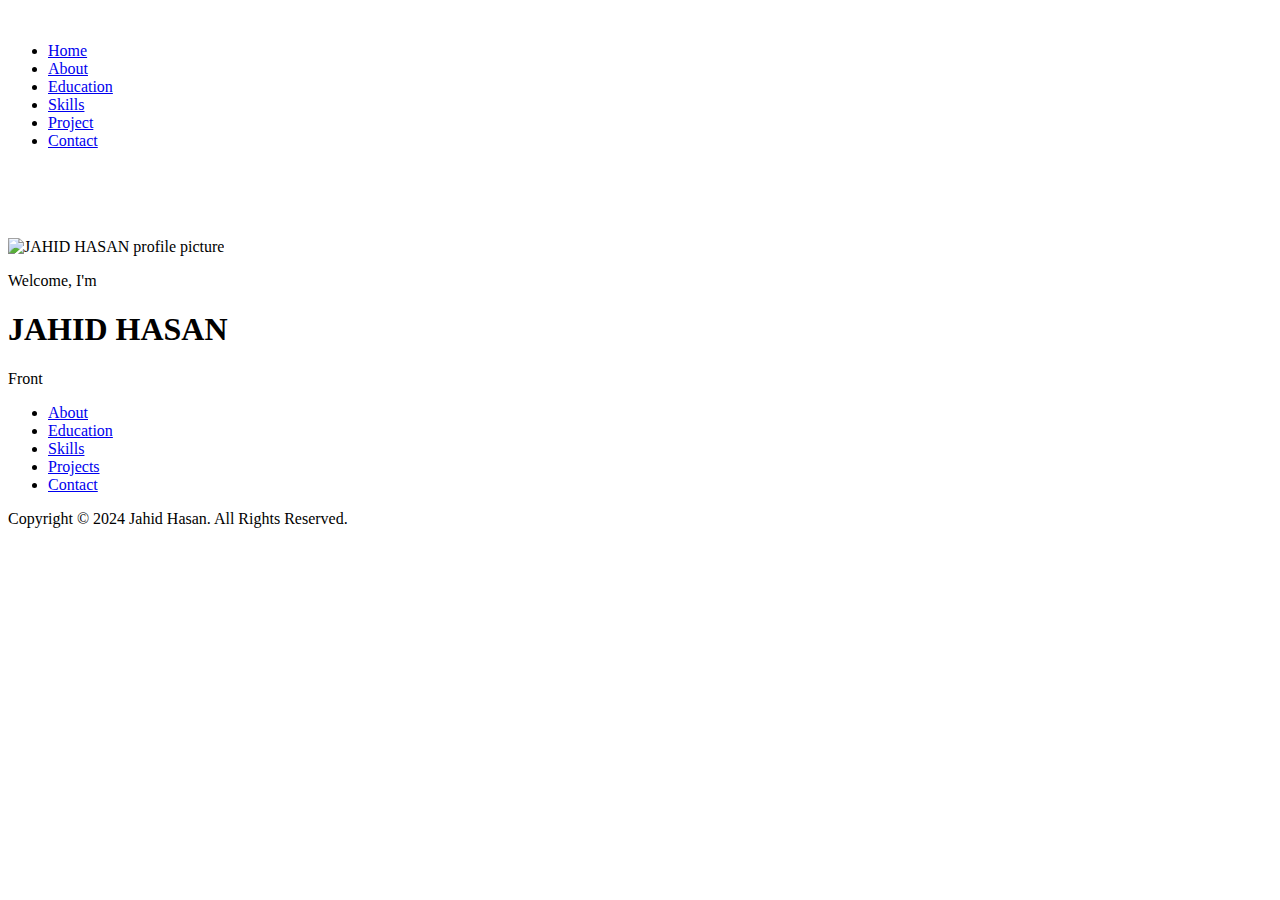
==== index.html @ c3b8c98c "Add files via upload" ====
<!DOCTYPE html>
<html lang="en">

<head>
    <meta charset="UTF-8" />
    <meta http-equiv="X-UA-Compatible" content="IE=edge" />
    <meta name="viewport" content="width=device-width, initial-scale=1.0" />
    <link rel="icon" type="image/png" href="assets/logo.png">
    <title>My Portfolio - Home</title>
    <link rel="stylesheet" href="css/nev.css">
    <link rel="stylesheet" href="css/style.css" />
    <link rel="stylesheet" href="css/mediaqueries.css" />
    <link rel="stylesheet" href="css/animation.css">
</head>

<body>
    <header class="l-header">
        <nav class="nav bd-grid">
            <div>
                <img clas="logo" width="50px" src="assets/logo.gif" alt="">
                <a href="index.html" class="nav__logo"> </a>
            </div>

            <div class="nav__menu" id="nav-menu">
                <ul class="nav__list">
                    <li class="nav__item"><a href="index.html" class="nav__link active-link">Home</a></li>
                    <li class="nav__item"><a href="about.html" class="nav__link">About</a></li>
                    <li class="nav__item"><a href="edu.html" class="nav__link">Education</a></li>
                    <li class="nav__item"><a href="skill.html" class="nav__link">Skills</a></li>
                    <li class="nav__item"><a href="projects.html" class="nav__link">Project</a></li>
                    <li class="nav__item"><a href="contact.html" class="nav__link">Contact</a></li>
                </ul>
            </div>
            <div class="nav__toggle" id="nav-toggle">
                <i class='bx bx-menu'></i>
            </div>
        </nav>
    </header>
    <br><br><br><br>


    <!-- Content for Home Page -->
    <section id="profile" class="hidden">
        <div class="section__pic-container">
            <img src="./assets/profile-pic-circular.png" alt="JAHID HASAN profile picture" />
        </div>
        <div class="section__text">
            <p class="section__text__p1">Welcome, I'm</p>
            <h1 class="title">JAHID HASAN</h1>
            <p class="section__text__p2" id="job-title">Frontend Developer</p>
        </div>
    </section>

    <footer class="hidden">
        <nav>
            <div class="nav-links-container">
                <ul class="nav-links">
                    <li><a href="about.html">About</a></li>
                    <li><a href="edu.html">Education</a></li>
                    <li><a href="skills.html">Skills</a></li>
                    <li><a href="projects.html">Projects</a></li>
                    <li><a href="contact.html">Contact</a></li>
                </ul>
            </div>
        </nav>
        <p>Copyright &#169; 2024 Jahid Hasan. All Rights Reserved.</p>
    </footer>
    <script src="script.js"></script>
</body>

</html>
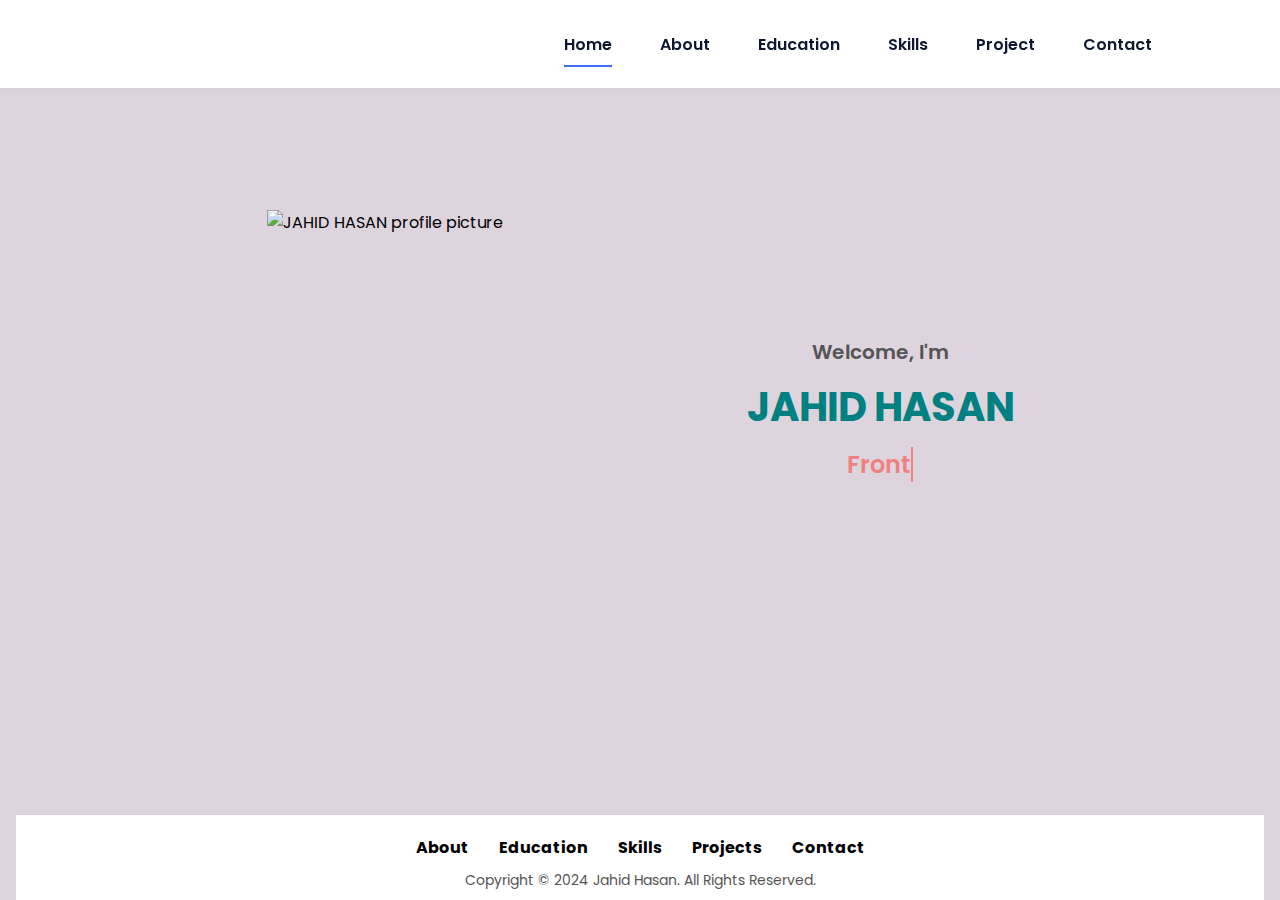
==== commit 727b9294: "Update index.html" ====
--- a/index.html
+++ b/index.html
@@ -5,12 +5,12 @@
     <meta charset="UTF-8" />
     <meta http-equiv="X-UA-Compatible" content="IE=edge" />
     <meta name="viewport" content="width=device-width, initial-scale=1.0" />
-    <link rel="icon" type="image/png" href="assets/logo.png">
+    <link rel="icon" type="image/png" href="logo.png">
     <title>My Portfolio - Home</title>
-    <link rel="stylesheet" href="css/nev.css">
-    <link rel="stylesheet" href="css/style.css" />
-    <link rel="stylesheet" href="css/mediaqueries.css" />
-    <link rel="stylesheet" href="css/animation.css">
+    <link rel="stylesheet" href="nev.css">
+    <link rel="stylesheet" href="style.css" />
+    <link rel="stylesheet" href="mediaqueries.css" />
+    <link rel="stylesheet" href="animation.css">
 </head>
 
 <body>
@@ -68,4 +68,4 @@
     <script src="script.js"></script>
 </body>
 
-</html>+</html>
--- a/nev.css
+++ b/nev.css
@@ -0,0 +1,173 @@
+/*===== GOOGLE FONTS =====*/
+
+@import url("https://fonts.googleapis.com/css2?family=Poppins:wght@400;600;700&display=swap");
+
+/*===== VARIABLES CSS =====*/
+
+:root {
+    --header-height: 4rem;
+    --font-semi: 600;
+    /*===== Colores =====*/
+    /*Purple 260 - Red 355 - Blue 224 - Pink 340*/
+    /* HSL color mode */
+    --hue-color: 224;
+    --first-color: hsl(var(--hue-color), 89%, 60%);
+    --second-color: hsl(var(--hue-color), 56%, 12%);
+    /*===== Fuente y tipografia =====*/
+    --body-font: "Poppins", sans-serif;
+    --big-font-size: 2rem;
+    --h2-font-size: 1.25rem;
+    --normal-font-size: .938rem;
+    --smaller-font-size: .75rem;
+    /*===== Margenes =====*/
+    --mb-2: 1rem;
+    --mb-4: 2rem;
+    --mb-5: 2.5rem;
+    --mb-6: 3rem;
+    /*===== z index =====*/
+    --z-back: -10;
+    --z-fixed: 100;
+}
+
+@media screen and (min-width: 968px) {
+     :root {
+        --big-font-size: 3.5rem;
+        --h2-font-size: 2rem;
+        --normal-font-size: 1rem;
+        --smaller-font-size: .875rem;
+    }
+}
+
+ul {
+    margin: 0;
+    padding: 0;
+    list-style: none;
+}
+
+
+/*===== LAYOUT =====*/
+
+.bd-grid {
+    max-width: 1024px;
+    display: grid;
+    margin-left: var(--mb-2);
+    margin-right: var(--mb-2);
+}
+
+.l-header {
+    width: 100%;
+    position: fixed;
+    top: 0;
+    left: 0;
+    z-index: var(--z-fixed);
+    background-color: #fff;
+    box-shadow: 0 1px 4px rgba(146, 161, 176, 0.15);
+}
+
+
+/*===== NAV =====*/
+
+.nav {
+    height: var(--header-height);
+    display: flex;
+    justify-content: space-between;
+    align-items: center;
+    font-weight: var(--font-semi);
+}
+
+@media screen and (max-width: 767px) {
+    .nav__menu {
+        position: fixed;
+        top: var(--header-height);
+        right: -100%;
+        width: 80%;
+        height: 100%;
+        padding: 2rem;
+        background-color: var(--second-color);
+        transition: 0.5s;
+    }
+}
+
+.nav__item {
+    margin-bottom: var(--mb-4);
+}
+
+.nav__link {
+    position: relative;
+    color: #fff;
+}
+
+.nav__link:hover {
+    position: relative;
+}
+
+.nav__link:hover::after {
+    position: absolute;
+    content: "";
+    width: 100%;
+    height: 0.18rem;
+    left: 0;
+    top: 2rem;
+    background-color: var(--first-color);
+}
+
+.nav__logo {
+    color: var(--second-color);
+    font-size: 20px;
+}
+
+.nav__toggle {
+    color: var(--second-color);
+    font-size: 1.5rem;
+    cursor: pointer;
+}
+
+
+/*Active menu*/
+
+.active-link::after {
+    position: absolute;
+    content: "";
+    width: 100%;
+    height: 0.18rem;
+    left: 0;
+    top: 2rem;
+    background-color: var(--first-color);
+}
+
+
+/*=== Show menu ===*/
+
+.show {
+    right: 0;
+}
+
+
+/* ===== MEDIA QUERIES=====*/
+
+@media screen and (min-width: 768px) {
+    .nav {
+        height: calc(var(--header-height) + 1.5rem);
+    }
+    .nav__list {
+        display: flex;
+        padding-top: 0;
+    }
+    .nav__item {
+        margin-left: var(--mb-6);
+        margin-bottom: 0;
+    }
+    .nav__toggle {
+        display: none;
+    }
+    .nav__link {
+        color: var(--second-color);
+    }
+}
+
+@media screen and (min-width: 992px) {
+    .bd-grid {
+        margin-left: auto;
+        margin-right: auto;
+    }
+}--- a/style.css
+++ b/style.css
@@ -0,0 +1,611 @@
+/* GENERAL */
+
+@import url("https://fonts.googleapis.com/css2?family=Poppins:wght@300;400;500;600&display=swap");
+* {
+    margin: 0;
+    padding: 0;
+}
+
+body {
+    font-family: "Poppins", sans-serif;
+    background-color: #DED4DE;
+}
+
+body {
+    background-image: url('/assets/beams-home@95.jpg');
+    background-size: cover;
+    /* This ensures the image covers the entire background */
+    background-position: center;
+    background-repeat: no-repeat;
+    background-attachment: fixed;
+    /* This makes the background stay in place while scrolling */
+}
+
+html {
+    scroll-behavior: smooth;
+}
+
+p {
+    color: rgb(85, 85, 85);
+}
+
+
+/* TRANSITION */
+
+a,
+.btn {
+    transition: all 300ms ease;
+}
+
+
+/* DESKTOP NAV */
+
+a {
+    color: black;
+    text-decoration: none;
+    text-decoration-color: white;
+}
+
+.logo {
+    display: flex;
+    flex-direction: column;
+    align-items: center;
+    justify-content: center;
+    text-align: center;
+    font-size: 24px;
+    font-weight: bold;
+}
+
+.logo {
+    display: flex;
+    flex-direction: column;
+    align-items: center;
+    justify-content: center;
+    text-align: center;
+    font-size: 24px;
+    font-weight: bold;
+}
+
+.logo img {
+    margin-bottom: 10px;
+}
+
+.logo h1 {
+    margin: 0;
+    font-size: 30px;
+    background: linear-gradient(90deg, #c52d2d, #f7d1b5);
+    background-clip: text;
+    /* Standard property */
+    -webkit-background-clip: text;
+    /* Vendor-prefixed property for compatibility */
+    color: transparent;
+}
+
+#socials-container-home {
+    display: flex;
+    gap: 20px;
+    /* Adjust the gap as needed */
+    justify-content: center;
+    align-items: center;
+    margin-top: 20px;
+    /* Add margin to create space above */
+}
+
+
+/* Icon styling */
+
+.icon-home {
+    width: 40px;
+    height: 40px;
+    border-radius: 50%;
+    cursor: pointer;
+}
+
+
+/* SECTIONS */
+
+section {
+    padding-top: 4vh;
+    height: 96vh;
+    margin: 0 10rem 100px;
+    /* Add bottom margin */
+    box-sizing: border-box;
+    min-height: fit-content;
+}
+
+.section-container {
+    display: flex;
+}
+
+.section-container {
+    gap: 4rem;
+    height: 80%;
+}
+
+
+/* PROFILE SECTION */
+
+#profile {
+    display: flex;
+    justify-content: center;
+    gap: 5rem;
+    height: 80vh;
+}
+
+.section__pic-container {
+    display: flex;
+    height: 400px;
+    width: 400px;
+    margin: auto 0;
+}
+
+.section__text {
+    align-self: center;
+    text-align: center;
+}
+
+.section__text p {
+    font-weight: 600;
+}
+
+.section__text__p1 {
+    text-align: center;
+}
+
+.section__text__p2 {
+    font-size: 1.75rem;
+    margin-bottom: 1rem;
+}
+
+.title {
+    font-size: 3rem;
+    text-align: center;
+}
+
+
+/* BUTTONS */
+
+.btn-container {
+    display: flex;
+    justify-content: center;
+    gap: 1rem;
+}
+
+.btn {
+    font-weight: 600;
+    transition: all 300ms ease;
+    padding: 1rem;
+    width: 8rem;
+    border-radius: 2rem;
+}
+
+.btn-color-1,
+.btn-color-2 {
+    border: rgb(53, 53, 53) 0.1rem solid;
+}
+
+.btn-color-1:hover,
+.btn-color-2:hover {
+    cursor: pointer;
+}
+
+.btn-color-1,
+.btn-color-2:hover {
+    background: rgb(53, 53, 53);
+    color: white;
+}
+
+.btn-color-1:hover {
+    background: rgb(0, 0, 0);
+}
+
+.btn-color-2 {
+    background: none;
+}
+
+.btn-color-2:hover {
+    border: rgb(255, 255, 255) 0.1rem solid;
+}
+
+.btn-container {
+    gap: 1rem;
+}
+
+
+/* ABOUT SECTION */
+
+
+/* Ensure main content takes the available space */
+
+html,
+body {
+    height: 100%;
+    display: flex;
+    flex-direction: column;
+    margin: 0;
+}
+
+main {
+    flex: 1;
+    padding-bottom: 50px;
+    /* Ensure there's enough space between main content and footer */
+}
+
+
+/* #about section */
+
+#about {
+    position: relative;
+}
+
+.about-containers-exp {
+    gap: 1rem;
+    margin-bottom: 2rem;
+    margin-top: 2rem;
+}
+
+.about-containers-exp {
+    display: flex;
+}
+
+.about-pic {
+    border-radius: 2rem;
+}
+
+.icon-arrow {
+    position: absolute;
+    right: 1rem;
+    width: 40px;
+    height: 40px;
+    border-radius: 50%;
+    cursor: pointer;
+}
+
+.details-container {
+    padding: 1.5rem;
+    flex: 1;
+    background: rgba(250, 203, 203, 0);
+    border-radius: 2rem;
+    border: rgb(53, 53, 53) 0.1rem solid;
+    border-color: rgb(163, 163, 163);
+    text-align: center;
+    background-color: #EFEAEF;
+}
+
+.title {
+    margin-bottom: 2rem;
+    /* Add margin to create space below the heading */
+}
+
+.section__pic-container {
+    height: 400px;
+    width: 400px;
+    margin: auto 0;
+}
+
+
+/* Education box */
+
+.education-box {
+    display: flex;
+    align-items: center;
+    margin-bottom: 20px;
+}
+
+
+/* Ensure icons and logos fit well */
+
+.icon {
+    width: 40px;
+    margin-right: 10px;
+}
+
+.school-logo {
+    width: 60px;
+    margin-right: 20px;
+}
+
+.education-details {
+    text-align: left;
+}
+
+.school-name {
+    font-size: 1.1em;
+    font-weight: bold;
+    color: #333;
+    text-decoration: none;
+}
+
+.degree,
+.result {
+    margin: 5px 0;
+    color: #666;
+}
+
+
+/* EXPERIENCE SECTION */
+
+#experience {
+    position: relative;
+}
+
+.experience-sub-title {
+    color: rgb(85, 85, 85);
+    font-weight: 600;
+    font-size: 1.75rem;
+}
+
+.experience-details-container {
+    display: flex;
+    justify-content: center;
+    flex-direction: column;
+}
+
+.about-containers-exp {
+    display: flex;
+}
+
+.about-containers-exp {
+    gap: 1.5rem;
+    margin-top: 2rem;
+}
+
+.details-container-exp {
+    padding: 1.5rem;
+    flex: 1;
+    background: rgba(250, 203, 203, 0);
+    border-radius: 2rem;
+    border: rgb(53, 53, 53) 0.1rem solid;
+    border-color: rgb(163, 163, 163);
+    text-align: center;
+    background-color: #EFEAEF;
+}
+
+.article-container {
+    display: flex;
+    text-align: initial;
+    flex-wrap: wrap;
+    flex-direction: row;
+    gap: 2.5rem;
+    justify-content: space-around;
+}
+
+article {
+    display: flex;
+    width: 10rem;
+    gap: 0.5rem;
+}
+
+article .icon {
+    cursor: default;
+}
+
+.icon {
+    width: 40px;
+    height: 40px;
+    border-radius: 50%;
+    cursor: pointer;
+}
+
+
+/* PROJECTS SECTION */
+
+#projects {
+    position: relative;
+}
+
+.project-details-container {
+    display: flex;
+    justify-content: center;
+    flex-direction: column;
+}
+
+.project-containers {
+    gap: 2rem;
+    margin-bottom: 2rem;
+    margin-top: 0rem;
+}
+
+.project-containers,
+.project-details-container {
+    display: flex;
+}
+
+.details-container-project {
+    border-color: rgb(163, 163, 163);
+    background: rgb(250, 250, 250);
+}
+
+.details-container-project {
+    padding: 1rem;
+    flex: 1;
+    background: rgba(250, 203, 203, 0);
+    border-radius: 2rem;
+    border: rgb(53, 53, 53) 0.1rem solid;
+    border-color: rgb(163, 163, 163);
+    text-align: center;
+    background-color: #EFEAEF;
+}
+
+.project-img {
+    border-radius: 2rem;
+    width: 90%;
+    height: 90%;
+}
+
+.project-title {
+    margin: 1rem;
+    color: black;
+}
+
+.project-btn {
+    color: black;
+    border-color: rgb(163, 163, 163);
+}
+
+
+/* CONTACT */
+
+#contact {
+    display: flex;
+    justify-content: center;
+    align-items: center;
+    flex-direction: column;
+}
+
+.contact-info-upper-container {
+    display: flex;
+    justify-content: center;
+    align-items: center;
+    /* Added this line to center align the elements */
+    border-radius: 2rem;
+    border: 0.1rem solid rgb(163, 163, 163);
+    background: rgb(250, 250, 250);
+    padding: 1.5rem;
+    margin-bottom: 1rem;
+    /* Added this line to provide some spacing */
+}
+
+.contact-info-container {
+    display: flex;
+    align-items: center;
+    justify-content: center;
+    gap: 0.5rem;
+    margin: 1rem;
+}
+
+.contact-info-container p {
+    font-size: larger;
+}
+
+.contact-icon {
+    cursor: default;
+}
+
+.email-icon {
+    height: 2.5rem;
+}
+
+h2 {
+    font-size: 2em;
+    text-align: center;
+    margin-bottom: 20px;
+    color: #333;
+}
+
+.form-container {
+    display: flex;
+    width: 100%;
+    max-width: 600px;
+    /* Added this line to limit the form width */
+    padding: 1rem;
+    /* Added this line to provide some padding */
+    border-radius: 1rem;
+    /* Added this line to round the edges */
+    background-color: #f9f9f9;
+    /* Added this line for a subtle background */
+}
+
+.form-group {
+    margin-bottom: 20px;
+}
+
+label {
+    font-weight: bold;
+    display: block;
+    margin-bottom: 5px;
+    color: #555;
+}
+
+.form-control {
+    width: 500px;
+    padding: 10px;
+    font-size: 1em;
+    border-radius: 5px;
+    transition: border-color 0.3s;
+}
+
+.form-control:focus {
+    outline: none;
+    border-color: #3498db;
+}
+
+textarea {
+    resize: vertical;
+}
+
+.btn-submit {
+    transition: all 300ms ease;
+    display: flex;
+    justify-content: center;
+    font-weight: 600;
+    padding: 1rem;
+    width: 8rem;
+    border-radius: 2rem;
+    border: 0.1rem solid rgb(53, 53, 53);
+    cursor: pointer;
+}
+
+.btn-submit:hover {
+    background: rgb(53, 53, 53);
+    color: white;
+}
+
+
+/* FOOTER SECTION */
+
+footer {
+    height: 5vh;
+    margin: 0 1rem;
+    background-color: #532355;
+}
+
+footer p {
+    text-align: center;
+}
+
+
+/* Footer */
+
+footer {
+    background-color: #ffffff;
+    color: #F7F7F7;
+    text-align: center;
+    padding: 20px 0;
+    clear: both;
+    position: relative;
+}
+
+footer nav {
+    margin-bottom: 10px;
+}
+
+footer nav ul {
+    display: flex;
+    justify-content: center;
+    padding: 0;
+    list-style: none;
+}
+
+footer nav ul li {
+    margin: 0 15px;
+    /* Adjust spacing between links */
+}
+
+footer nav ul li a {
+    color: #000000;
+    /* Soft Grey */
+    text-decoration: none;
+    font-weight: bold;
+}
+
+footer nav ul li a:hover {
+    color: #F08080;
+    /* Light Coral */
+}
+
+footer p {
+    margin: 0;
+    font-size: 0.875rem;
+    /* Slightly smaller text for the copyright line */
+}--- a/mediaqueries.css
+++ b/mediaqueries.css
@@ -0,0 +1,127 @@
+@media screen and (max-width: 1400px) {
+  #profile {
+    height: 83vh;
+    margin-bottom: 6rem;
+  }
+
+  .about-containers {
+    flex-wrap: wrap;
+  }
+
+  #contact,
+  #projects {
+    height: fit-content;
+  }
+}
+
+@media screen and (max-width: 1000px) {
+  #desktop-nav {
+    display: none;
+  }
+
+  #hamburger-nav {
+    display: flex;
+  }
+
+  #experience,
+  .experience-details-container {
+    margin-top: 2rem;
+  }
+
+  #profile,
+  .section-container {
+    display: block;
+  }
+
+  .arrow {
+    display: none;
+  }
+
+  section,
+  .section-container {
+    height: fit-content;
+  }
+
+  section {
+    margin: 0 5%;
+  }
+
+  .section__pic-container {
+    width: 275px;
+    height: 275px;
+    margin: 0 auto 2rem;
+  }
+
+  .about-containers {
+    margin-top: 0;
+  }
+}
+
+@media screen and (max-width: 600px) {
+
+  #contact,
+  footer {
+    height: 40vh;
+  }
+
+  #profile {
+    height: 83vh;
+    margin-bottom: 0;
+  }
+
+  article {
+    font-size: 1rem;
+  }
+
+  footer nav {
+    height: fit-content;
+    margin-bottom: 2rem;
+  }
+
+  .about-containers,
+  .contact-info-upper-container,
+  .btn-container {
+    flex-wrap: wrap;
+  }
+
+  .contact-info-container {
+    margin: 0;
+  }
+
+  .contact-info-container p,
+  .nav-links li a {
+    font-size: 1rem;
+  }
+
+  .experience-sub-title {
+    font-size: 1.25rem;
+  }
+
+  .logo {
+    font-size: 1.5rem;
+  }
+
+  .nav-links {
+    flex-direction: column;
+    gap: 0.5rem;
+    text-align: center;
+  }
+
+  .section__pic-container {
+    width: auto;
+    height: 46vw;
+    justify-content: center;
+  }
+
+  .section__text__p2 {
+    font-size: 1.25rem;
+  }
+
+  .title {
+    font-size: 2rem;
+  }
+
+  .text-container {
+    text-align: justify;
+  }
+}--- a/animation.css
+++ b/animation.css
@@ -0,0 +1,95 @@
+/* Text fade animation */
+
+.fade-out {
+    animation: fadeOut 1s forwards;
+}
+
+.fade-in {
+    animation: fadeIn 1s forwards;
+}
+
+@keyframes fadeOut {
+    from {
+        opacity: 1;
+    }
+    to {
+        opacity: 0;
+    }
+}
+
+@keyframes fadeIn {
+    from {
+        opacity: 0;
+    }
+    to {
+        opacity: 1;
+    }
+}
+
+
+/* Add this to your existing style.css */
+
+#job-title {
+    display: inline-block;
+    white-space: nowrap;
+    border-right: 2px solid;
+    animation: blink 0.75s step-end infinite;
+}
+
+
+/* Cursor blink animation */
+
+@keyframes blink {
+    50% {
+        border-color: transparent;
+    }
+}
+
+
+/* Modern Minimal Color Scheme */
+
+
+/* Navigation */
+
+
+/* Section */
+
+#profile {
+    text-align: center;
+    padding: 50px 20px;
+}
+
+.section__text__p1 {
+    font-size: 20px;
+    margin: 0;
+}
+
+.title {
+    font-size: 40px;
+    margin: 10px 0;
+    color: #008080;
+    /* Teal */
+}
+
+.section__text__p2 {
+    font-size: 24px;
+    margin: 0;
+    color: #F08080;
+    /* Light Coral */
+}
+
+
+/* Slide Animation */
+
+.hidden {
+    opacity: 0;
+    transform: translateY(-50px);
+    /* Move content 50px upwards */
+    transition: all 1s ease-in-out;
+}
+
+.visible {
+    opacity: 1;
+    transform: translateY(0);
+    /* Reset to normal position */
+}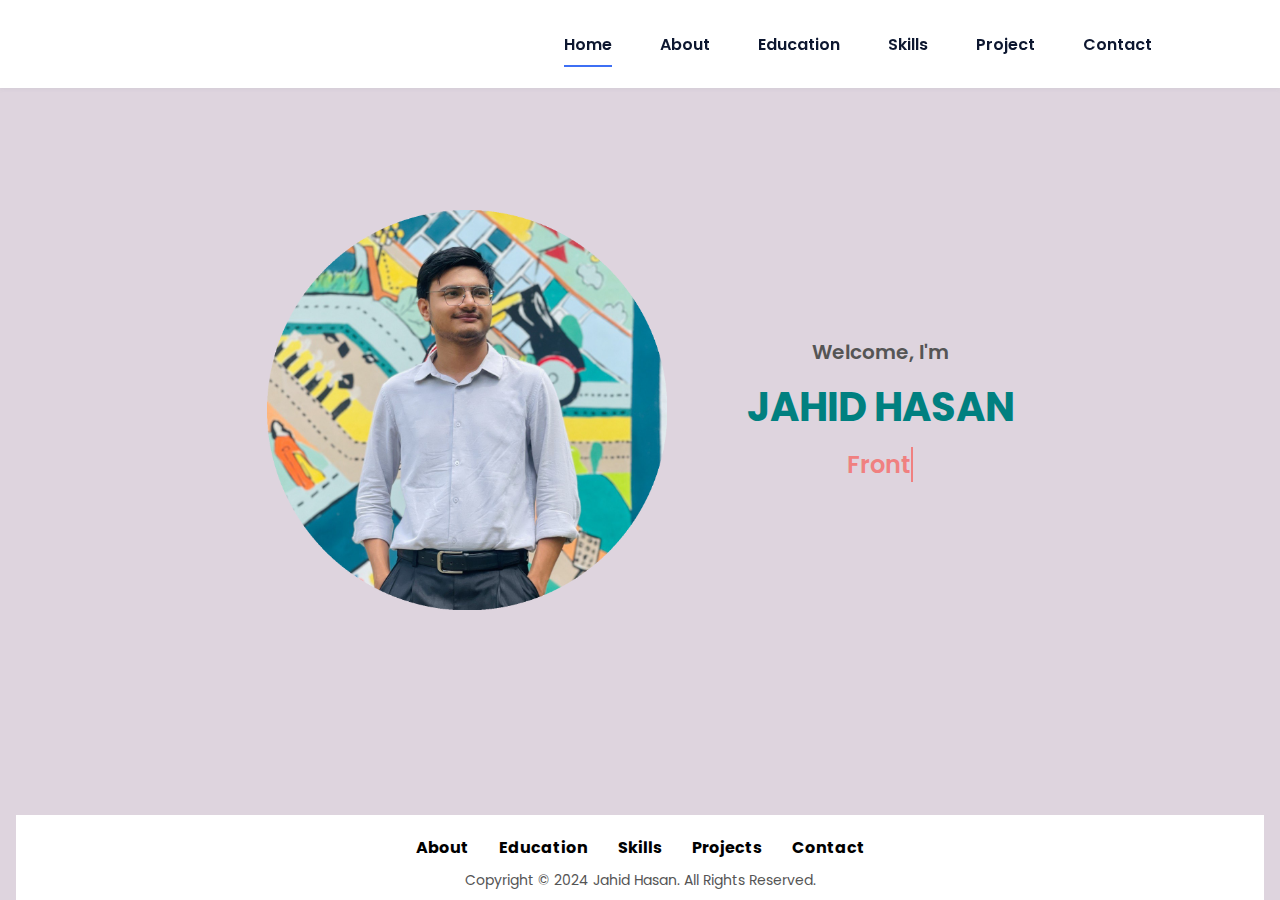
==== commit dfec8cc9: "Update index.html" ====
--- a/index.html
+++ b/index.html
@@ -42,7 +42,7 @@
     <!-- Content for Home Page -->
     <section id="profile" class="hidden">
         <div class="section__pic-container">
-            <img src="./assets/profile-pic-circular.png" alt="JAHID HASAN profile picture" />
+            <img src="./profile-pic-circular.png" alt="JAHID HASAN profile picture" />
         </div>
         <div class="section__text">
             <p class="section__text__p1">Welcome, I'm</p>
